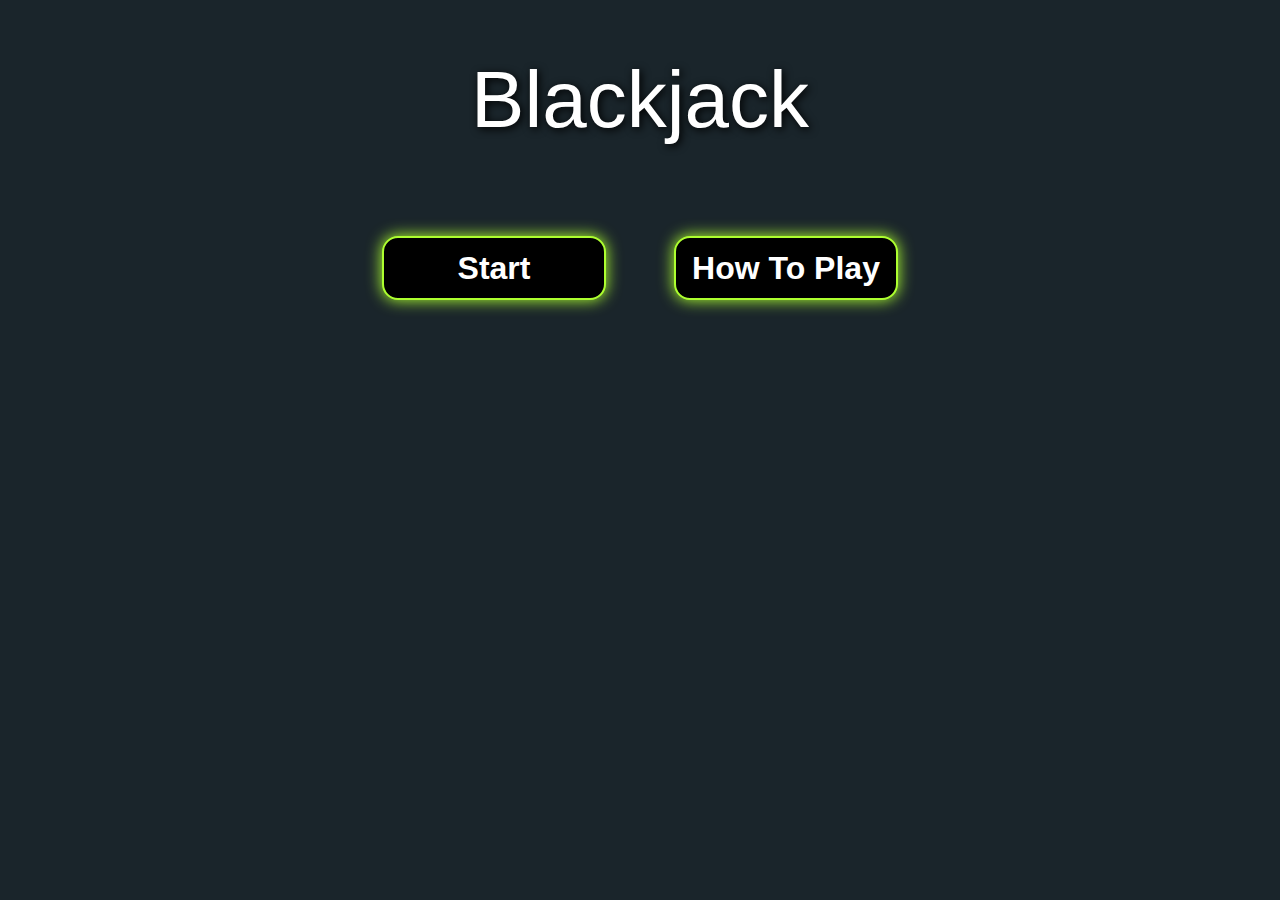
==== index.html @ d27664cb "Add files via upload" ====
<!DOCTYPE html>
<html>
    <head>
        <meta charset="UTF-8"/>
        <meta name="viewport" content="width=device-width, initial-scale=1.0"/>
        <link rel="stylesheet" href="./styles.css">
        <title>JS Blackjack</title>
    </head>
    <body>
        <br>
        <br>
        <br>
        <div class="loadInAnimation">
            <div class="header">
                <label>Blackjack</label>
            </div>
            <br>
            <br>
            <br>
            <br>
            <br>
            <div class="btnWrapper">
                <button id="startBTN" class="btn">Start</button>
                <button id="tutorialBTN" class="btn">How To Play</button>
            </div>
        </div>
        <script src="./main.js"></script>
    </body>
</html>
---- styles.css ----
* { margin: 0; padding: 0;}

html{
    background: url("./assets/background.png") no-repeat center center fixed;
    -webkit-background-size: cover;
    -moz-background-size: cover;
    -o-background-size: cover;
    background-size: cover;
    background-color: #1a252b;
}

.loadInAnimation{
    animation: loadTransition 1.6s;
}

.gameWrapper{
    position: relative;
}

.playerHeader{
    position:absolute;
    color: white;
    top:320px;
    left: 600px;
    font-family: 'Segoe UI', Tahoma, Geneva, Verdana, sans-serif;
    font-size: 3rem;
    font-weight: bold;
    text-shadow: 2px 2px 8px #000000;
}

.dealerHeader{
    position:absolute;
    color: white;
    top:50px;
    left: 600px;
    font-family: 'Segoe UI', Tahoma, Geneva, Verdana, sans-serif;
    font-size: 3rem;
    font-weight: bold;
    text-shadow: 2px 2px 8px #000000;
}

.header{
    color: white;
    text-align: center;
    font-family: 'Segoe UI', Tahoma, Geneva, Verdana, sans-serif;
    font-size: 5rem;
    text-shadow: 2px 2px 8px #000000;
}

.btnWrapper{
    text-align: center;
}

.btn{
    background-color: black;
    width: 14rem;
    height: 4rem;
    color: white;
    font-family: 'Segoe UI', Tahoma, Geneva, Verdana, sans-serif;
    font-size: 2rem;
    font-weight: bold;
    margin-left: 2rem;
    margin-right: 2rem;
    border: 2px solid greenyellow;
    border-radius: 1rem;
    box-shadow: 0px 0px 15px 0.5px greenyellow;
    transition: 0.3s;
}

.btn:hover, .btn:focus{
    background-color: greenyellow;
    color:black;
    box-shadow: 0px 0px 20px 2px greenyellow;
}

.btn:active{
    background-color: greenyellow;
    color:black;
    box-shadow: inset 0 0 10px #000000, 0px 0px 20px 2px greenyellow;
    font-size: 1.9rem;
}

.gameUI{
    position: relative;
}

.rectangle{
    position: relative;
    height: 30%;
    width: 100vw;
    background-color: rgba(0,0,0,0.8);
    padding-top: 1%;
    padding-bottom: 2%;
    transition: 0.3s;
    align-content: center;
    text-align: center;
}

.cardOutlineWrapper{
    position:relative;
    text-align:center;
}

.cardOutlineDealer{
    position: absolute;
    height: 132px;
    width: 86px;
    left: 915px;
    top: 50px;
    background-color: rgba(0,0,0,0.3);
    border: 2px solid white;
    border-radius: 1rem;
}

.cardOutlinePlayer{
    position: absolute;
    height: 132px;
    width: 86px;
    left: 915px;
    top: 300px;
    background-color: rgba(0,0,0,0.3);
    border: 2px solid white;
    border-radius: 1rem;
}

.playerHandVal{
    transform: translateX(-42%);
    position: absolute;
    height: 70px;
    width: 65px;
    left: 810px;
    top: 330px;
    background-color: rgba(0,0,0,0.3);
    border: 2px solid white;
    border-radius: 1rem;
    font-family: 'Segoe UI', Tahoma, Geneva, Verdana, sans-serif;
    text-align: center;
    font-weight: bold;
    color:white;
    font-size:2.5rem;
}

.dealerHandVal{
    transform: translateX(-42%);
    position: absolute;
    height: 70px;
    width: 65px;
    left: 810px;
    top: 60px;
    background-color: rgba(0,0,0,0.3);
    border: 2px solid white;
    border-radius: 1rem;
    font-family: 'Segoe UI', Tahoma, Geneva, Verdana, sans-serif;
    text-align: center;
    font-weight: bold;
    color:white;
    font-size:2.5rem;
}

.uiText{
    margin: auto;
    color: white;
    text-align: center;
    font-family: 'Segoe UI', Tahoma, Geneva, Verdana, sans-serif;
    font-size: 3rem;
    font-weight: bold;
}

.errorText{
    font-family: 'Segoe UI', Tahoma, Geneva, Verdana, sans-serif;
    text-align: center;
    font-size: 1rem;
    font-weight: bold;
    color: #ff4a4a;
}

input[type=text]{
    height: 100%;
    width: 15%;
    font-family: 'Segoe UI', Tahoma, Geneva, Verdana, sans-serif;
    font-size: 2rem;
    text-align: center;
    margin-top: 2rem;
    margin-bottom: 2rem;
    margin-left: auto;
    margin-right: auto;
}

.uiBox{
    position: absolute;
    right: 300px;
    height: 30px;
    width: 200px;
    border-radius: 1rem;
    border: 2px solid orange;
    background-color: black;
    color: white;
    margin-top: 1rem;
    margin-right: 2rem;
    padding: 1rem;
    font-family: 'Segoe UI', Tahoma, Geneva, Verdana, sans-serif;
    font-size: 1rem;
    font-weight:bold;
}

.totalBalance{
    top: 70px;
}

.handWrapper{
    position:relative;
    justify-content: left;
}

.cardDealer{
    position: absolute;
    height:132px;
    width:86px;
    left: 880px;
    top:40px;
}

.cardPlayer{
    position: absolute;
    height:132px;
    width:86px;
    left: 880px;
    top: 290px;
}

.gameBtnWrapper{
    position: relative;
    text-align: center;
}

.gameBtn{
    padding: 10px;
    margin: 20px;
    color: white;
    border-radius: 1rem;
    font-family: 'Segoe UI', Tahoma, Geneva, Verdana, sans-serif;
    font-size: 1rem;
    font-weight:bold;
    width: 150px;
    background-color: black;
    transition: 0.2s;
}

.hitBtn{
    margin:auto;
    position: absolute;
    top: 450px;
    left: 40%;
    transform: translateX(-40%);
    border: 2px solid #09ff00;
    box-shadow: 0px 0px 15px 0.5px #09ff00;
}

.standBtn{
    margin:auto;
    position: absolute;
    top: 450px;
    left: 50%;
    transform: translateX(-50%);
    border: 2px solid red;
    box-shadow: 0px 0px 15px 0.5px red;
}

.splitBtn{
    position: absolute;
    top: 350px;
    left: 80%;
    border: 2px solid blue;
    box-shadow: 0px 0px 15px 0.5px blue;
}

.ddBtn{
    margin:auto;
    position: absolute;
    top: 450px;
    left: 60%;
    transform: translateX(-60%);
    border: 2px solid blueviolet;
    box-shadow: 0px 0px 15px 0.5px blueviolet;
}


.hitBtn:hover, .hitBtn:focus{
    background-color: #09ff00;
    color:black;
    box-shadow: 0px 0px 20px 2px #09ff00;
}c

.hitBtn:active{
    background-color: #09ff00;
    color:black;
    box-shadow: inset 0 0 10px #000000, 0px 0px 20px 2px #09ff00;
    font-size: 0.9rem;
}

.standBtn:hover, .standBtn:focus{
    background-color: red;
    color:black;
    box-shadow: 0px 0px 20px 2px red;
}

.standBtn:active{
    background-color: red;
    color:black;
    box-shadow: inset 0 0 10px #000000, 0px 0px 20px 2px red;
    font-size: 0.9rem;
}

.splitBtn:hover, .splitBtn:focus{
    background-color: blue;
    color:black;
    box-shadow: 0px 0px 20px 2px blue;
}

.splitBtn:active{
    background-color: blue;
    color:black;
    box-shadow: inset 0 0 10px #000000, 0px 0px 20px 2px blue;
    font-size: 0.9rem;
}

.ddBtn:hover, .ddBtn:focus{
    background-color: blueviolet;
    color:black;
    box-shadow: 0px 0px 20px 2px blueviolet;
}

.ddBtn:active{
    background-color: blueviolet;
    color:black;
    box-shadow: inset 0 0 10px #000000, 0px 0px 20px 2px blueviolet;
    font-size: 0.9rem;
}

.removeTransition{
    animation: fadeout 1s;
}

@keyframes fadeout{
    from {
        opacity: 1;
    } to {
        opacity: 0;
    }
}

@keyframes loadTransition{
    from {
        opacity: 0;
    } to {
        opacity: 1;
    }
}
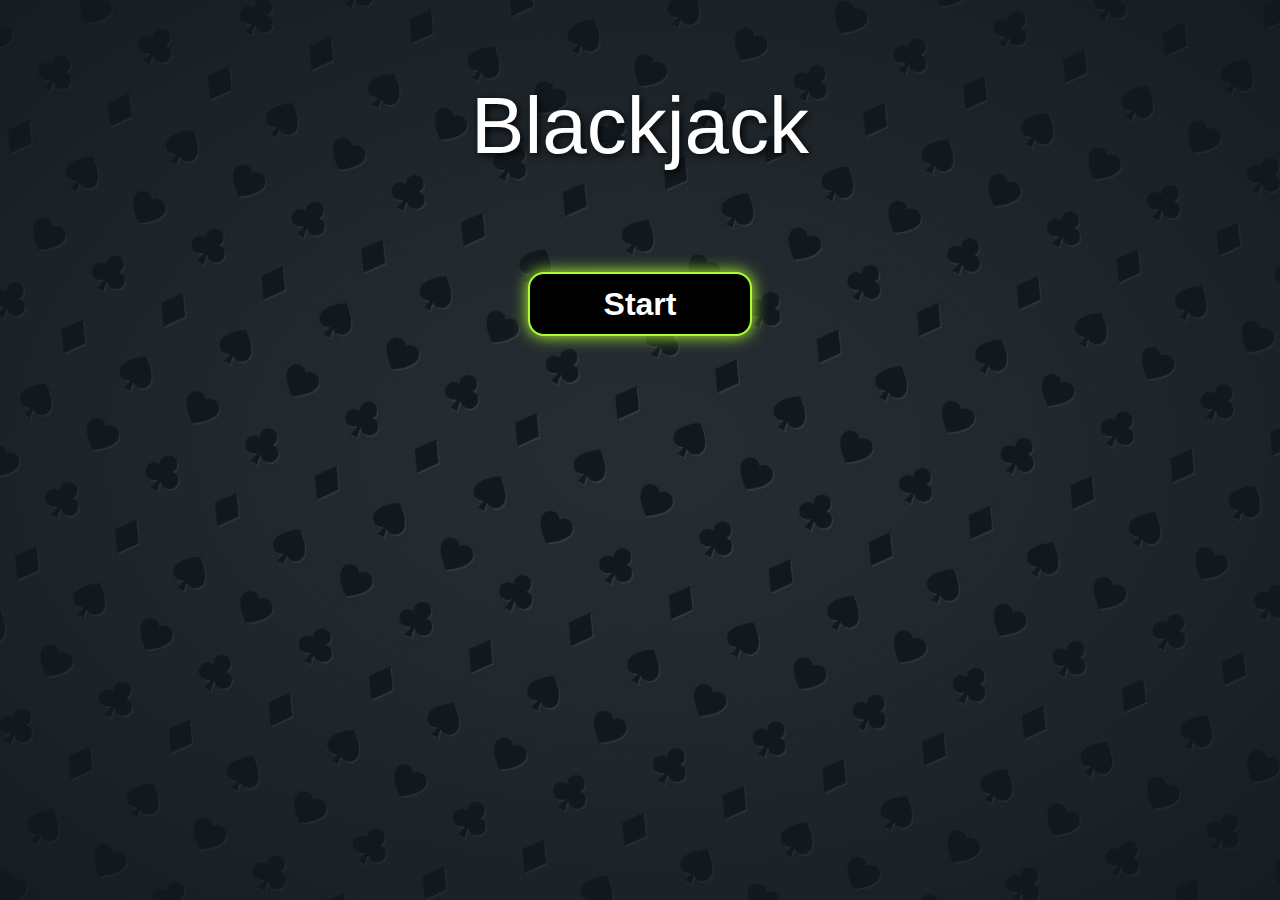
==== commit 056e2f57: "Updated mobile and desktop UI" ====
--- a/index.html
+++ b/index.html
@@ -1,29 +1,25 @@
 <!DOCTYPE html>
 <html>
-    <head>
-        <meta charset="UTF-8"/>
-        <meta name="viewport" content="width=device-width, initial-scale=1.0"/>
-        <link rel="stylesheet" href="./styles.css">
-        <title>JS Blackjack</title>
-    </head>
-    <body>
-        <br>
-        <br>
-        <br>
-        <div class="loadInAnimation">
-            <div class="header">
-                <label>Blackjack</label>
-            </div>
-            <br>
-            <br>
-            <br>
-            <br>
-            <br>
-            <div class="btnWrapper">
-                <button id="startBTN" class="btn">Start</button>
-                <button id="tutorialBTN" class="btn">How To Play</button>
-            </div>
-        </div>
-        <script src="./main.js"></script>
-    </body>
-</html>+  <head>
+    <meta charset="UTF-8" />
+    <meta name="viewport" content="width=device-width, initial-scale=1.0" />
+    <link rel="stylesheet" href="./styles.css" />
+    <title>JS Blackjack</title>
+    <meta
+      name="description"
+      content="A web application that simulates the casino banking game, Blackjack."
+    />
+  </head>
+  <body>
+    <div class="loadInAnimation root">
+      <div class="header">
+        <label>Blackjack</label>
+      </div>
+      <div class="btnWrapper">
+        <button id="startBTN" class="btn">Start</button>
+        <!-- <button id="tutorialBTN" class="btn">How To Play</button> -->
+      </div>
+    </div>
+    <script src="./main.js"></script>
+  </body>
+</html>
--- a/styles.css
+++ b/styles.css
@@ -1,359 +1,95 @@
-* { margin: 0; padding: 0;}
-
-html{
-    background: url("./assets/background.png") no-repeat center center fixed;
-    -webkit-background-size: cover;
-    -moz-background-size: cover;
-    -o-background-size: cover;
-    background-size: cover;
-    background-color: #1a252b;
+* {
+  margin: 0;
+  padding: 0;
 }
 
-.loadInAnimation{
-    animation: loadTransition 1.6s;
+html {
+  background: url("./assets/background.png") no-repeat center center fixed;
+  -webkit-background-size: cover;
+  -moz-background-size: cover;
+  -o-background-size: cover;
+  background-size: cover;
+  background-color: #1a252b;
 }
 
-.gameWrapper{
-    position: relative;
+.root {
+  display: flex;
+  justify-content: center;
+  align-items: center;
+  flex-direction: column;
+  width: 100%;
+  height: 100%;
+  margin-top: 80px;
 }
 
-.playerHeader{
-    position:absolute;
-    color: white;
-    top:320px;
-    left: 600px;
-    font-family: 'Segoe UI', Tahoma, Geneva, Verdana, sans-serif;
-    font-size: 3rem;
-    font-weight: bold;
-    text-shadow: 2px 2px 8px #000000;
+.loadInAnimation {
+  animation: loadTransition 1.6s;
 }
 
-.dealerHeader{
-    position:absolute;
-    color: white;
-    top:50px;
-    left: 600px;
-    font-family: 'Segoe UI', Tahoma, Geneva, Verdana, sans-serif;
-    font-size: 3rem;
-    font-weight: bold;
-    text-shadow: 2px 2px 8px #000000;
+.header {
+  color: white;
+  text-align: center;
+  font-family: "Segoe UI", Tahoma, Geneva, Verdana, sans-serif;
+  font-size: 5rem;
+  text-shadow: 2px 2px 8px #000000;
 }
 
-.header{
-    color: white;
-    text-align: center;
-    font-family: 'Segoe UI', Tahoma, Geneva, Verdana, sans-serif;
-    font-size: 5rem;
-    text-shadow: 2px 2px 8px #000000;
+.btnWrapper {
+  display: flex;
+  justify-content: center;
+  align-items: center;
+  width: 100%;
+  margin-top: 100px;
 }
 
-.btnWrapper{
-    text-align: center;
+.btn {
+  background-color: black;
+  width: 14rem;
+  height: 4rem;
+  color: white;
+  font-family: "Segoe UI", Tahoma, Geneva, Verdana, sans-serif;
+  font-size: 2rem;
+  font-weight: bold;
+  margin-left: 2rem;
+  margin-right: 2rem;
+  border: 2px solid greenyellow;
+  border-radius: 1rem;
+  box-shadow: 0px 0px 15px 0.5px greenyellow;
+  transition: 0.3s;
 }
 
-.btn{
-    background-color: black;
-    width: 14rem;
-    height: 4rem;
-    color: white;
-    font-family: 'Segoe UI', Tahoma, Geneva, Verdana, sans-serif;
-    font-size: 2rem;
-    font-weight: bold;
-    margin-left: 2rem;
-    margin-right: 2rem;
-    border: 2px solid greenyellow;
-    border-radius: 1rem;
-    box-shadow: 0px 0px 15px 0.5px greenyellow;
-    transition: 0.3s;
+.btn:hover,
+.btn:focus {
+  background-color: greenyellow;
+  color: black;
+  box-shadow: 0px 0px 20px 2px greenyellow;
 }
 
-.btn:hover, .btn:focus{
-    background-color: greenyellow;
-    color:black;
-    box-shadow: 0px 0px 20px 2px greenyellow;
+.btn:active {
+  background-color: greenyellow;
+  color: black;
+  box-shadow: inset 0 0 10px #000000, 0px 0px 20px 2px greenyellow;
+  font-size: 1.9rem;
 }
 
-.btn:active{
-    background-color: greenyellow;
-    color:black;
-    box-shadow: inset 0 0 10px #000000, 0px 0px 20px 2px greenyellow;
-    font-size: 1.9rem;
+.removeTransition {
+  animation: fadeout 1s;
 }
 
-.gameUI{
-    position: relative;
+@keyframes fadeout {
+  from {
+    opacity: 1;
+  }
+  to {
+    opacity: 0;
+  }
 }
 
-.rectangle{
-    position: relative;
-    height: 30%;
-    width: 100vw;
-    background-color: rgba(0,0,0,0.8);
-    padding-top: 1%;
-    padding-bottom: 2%;
-    transition: 0.3s;
-    align-content: center;
-    text-align: center;
+@keyframes loadTransition {
+  from {
+    opacity: 0;
+  }
+  to {
+    opacity: 1;
+  }
 }
-
-.cardOutlineWrapper{
-    position:relative;
-    text-align:center;
-}
-
-.cardOutlineDealer{
-    position: absolute;
-    height: 132px;
-    width: 86px;
-    left: 915px;
-    top: 50px;
-    background-color: rgba(0,0,0,0.3);
-    border: 2px solid white;
-    border-radius: 1rem;
-}
-
-.cardOutlinePlayer{
-    position: absolute;
-    height: 132px;
-    width: 86px;
-    left: 915px;
-    top: 300px;
-    background-color: rgba(0,0,0,0.3);
-    border: 2px solid white;
-    border-radius: 1rem;
-}
-
-.playerHandVal{
-    transform: translateX(-42%);
-    position: absolute;
-    height: 70px;
-    width: 65px;
-    left: 810px;
-    top: 330px;
-    background-color: rgba(0,0,0,0.3);
-    border: 2px solid white;
-    border-radius: 1rem;
-    font-family: 'Segoe UI', Tahoma, Geneva, Verdana, sans-serif;
-    text-align: center;
-    font-weight: bold;
-    color:white;
-    font-size:2.5rem;
-}
-
-.dealerHandVal{
-    transform: translateX(-42%);
-    position: absolute;
-    height: 70px;
-    width: 65px;
-    left: 810px;
-    top: 60px;
-    background-color: rgba(0,0,0,0.3);
-    border: 2px solid white;
-    border-radius: 1rem;
-    font-family: 'Segoe UI', Tahoma, Geneva, Verdana, sans-serif;
-    text-align: center;
-    font-weight: bold;
-    color:white;
-    font-size:2.5rem;
-}
-
-.uiText{
-    margin: auto;
-    color: white;
-    text-align: center;
-    font-family: 'Segoe UI', Tahoma, Geneva, Verdana, sans-serif;
-    font-size: 3rem;
-    font-weight: bold;
-}
-
-.errorText{
-    font-family: 'Segoe UI', Tahoma, Geneva, Verdana, sans-serif;
-    text-align: center;
-    font-size: 1rem;
-    font-weight: bold;
-    color: #ff4a4a;
-}
-
-input[type=text]{
-    height: 100%;
-    width: 15%;
-    font-family: 'Segoe UI', Tahoma, Geneva, Verdana, sans-serif;
-    font-size: 2rem;
-    text-align: center;
-    margin-top: 2rem;
-    margin-bottom: 2rem;
-    margin-left: auto;
-    margin-right: auto;
-}
-
-.uiBox{
-    position: absolute;
-    right: 300px;
-    height: 30px;
-    width: 200px;
-    border-radius: 1rem;
-    border: 2px solid orange;
-    background-color: black;
-    color: white;
-    margin-top: 1rem;
-    margin-right: 2rem;
-    padding: 1rem;
-    font-family: 'Segoe UI', Tahoma, Geneva, Verdana, sans-serif;
-    font-size: 1rem;
-    font-weight:bold;
-}
-
-.totalBalance{
-    top: 70px;
-}
-
-.handWrapper{
-    position:relative;
-    justify-content: left;
-}
-
-.cardDealer{
-    position: absolute;
-    height:132px;
-    width:86px;
-    left: 880px;
-    top:40px;
-}
-
-.cardPlayer{
-    position: absolute;
-    height:132px;
-    width:86px;
-    left: 880px;
-    top: 290px;
-}
-
-.gameBtnWrapper{
-    position: relative;
-    text-align: center;
-}
-
-.gameBtn{
-    padding: 10px;
-    margin: 20px;
-    color: white;
-    border-radius: 1rem;
-    font-family: 'Segoe UI', Tahoma, Geneva, Verdana, sans-serif;
-    font-size: 1rem;
-    font-weight:bold;
-    width: 150px;
-    background-color: black;
-    transition: 0.2s;
-}
-
-.hitBtn{
-    margin:auto;
-    position: absolute;
-    top: 450px;
-    left: 40%;
-    transform: translateX(-40%);
-    border: 2px solid #09ff00;
-    box-shadow: 0px 0px 15px 0.5px #09ff00;
-}
-
-.standBtn{
-    margin:auto;
-    position: absolute;
-    top: 450px;
-    left: 50%;
-    transform: translateX(-50%);
-    border: 2px solid red;
-    box-shadow: 0px 0px 15px 0.5px red;
-}
-
-.splitBtn{
-    position: absolute;
-    top: 350px;
-    left: 80%;
-    border: 2px solid blue;
-    box-shadow: 0px 0px 15px 0.5px blue;
-}
-
-.ddBtn{
-    margin:auto;
-    position: absolute;
-    top: 450px;
-    left: 60%;
-    transform: translateX(-60%);
-    border: 2px solid blueviolet;
-    box-shadow: 0px 0px 15px 0.5px blueviolet;
-}
-
-
-.hitBtn:hover, .hitBtn:focus{
-    background-color: #09ff00;
-    color:black;
-    box-shadow: 0px 0px 20px 2px #09ff00;
-}c
-
-.hitBtn:active{
-    background-color: #09ff00;
-    color:black;
-    box-shadow: inset 0 0 10px #000000, 0px 0px 20px 2px #09ff00;
-    font-size: 0.9rem;
-}
-
-.standBtn:hover, .standBtn:focus{
-    background-color: red;
-    color:black;
-    box-shadow: 0px 0px 20px 2px red;
-}
-
-.standBtn:active{
-    background-color: red;
-    color:black;
-    box-shadow: inset 0 0 10px #000000, 0px 0px 20px 2px red;
-    font-size: 0.9rem;
-}
-
-.splitBtn:hover, .splitBtn:focus{
-    background-color: blue;
-    color:black;
-    box-shadow: 0px 0px 20px 2px blue;
-}
-
-.splitBtn:active{
-    background-color: blue;
-    color:black;
-    box-shadow: inset 0 0 10px #000000, 0px 0px 20px 2px blue;
-    font-size: 0.9rem;
-}
-
-.ddBtn:hover, .ddBtn:focus{
-    background-color: blueviolet;
-    color:black;
-    box-shadow: 0px 0px 20px 2px blueviolet;
-}
-
-.ddBtn:active{
-    background-color: blueviolet;
-    color:black;
-    box-shadow: inset 0 0 10px #000000, 0px 0px 20px 2px blueviolet;
-    font-size: 0.9rem;
-}
-
-.removeTransition{
-    animation: fadeout 1s;
-}
-
-@keyframes fadeout{
-    from {
-        opacity: 1;
-    } to {
-        opacity: 0;
-    }
-}
-
-@keyframes loadTransition{
-    from {
-        opacity: 0;
-    } to {
-        opacity: 1;
-    }
-}
-
